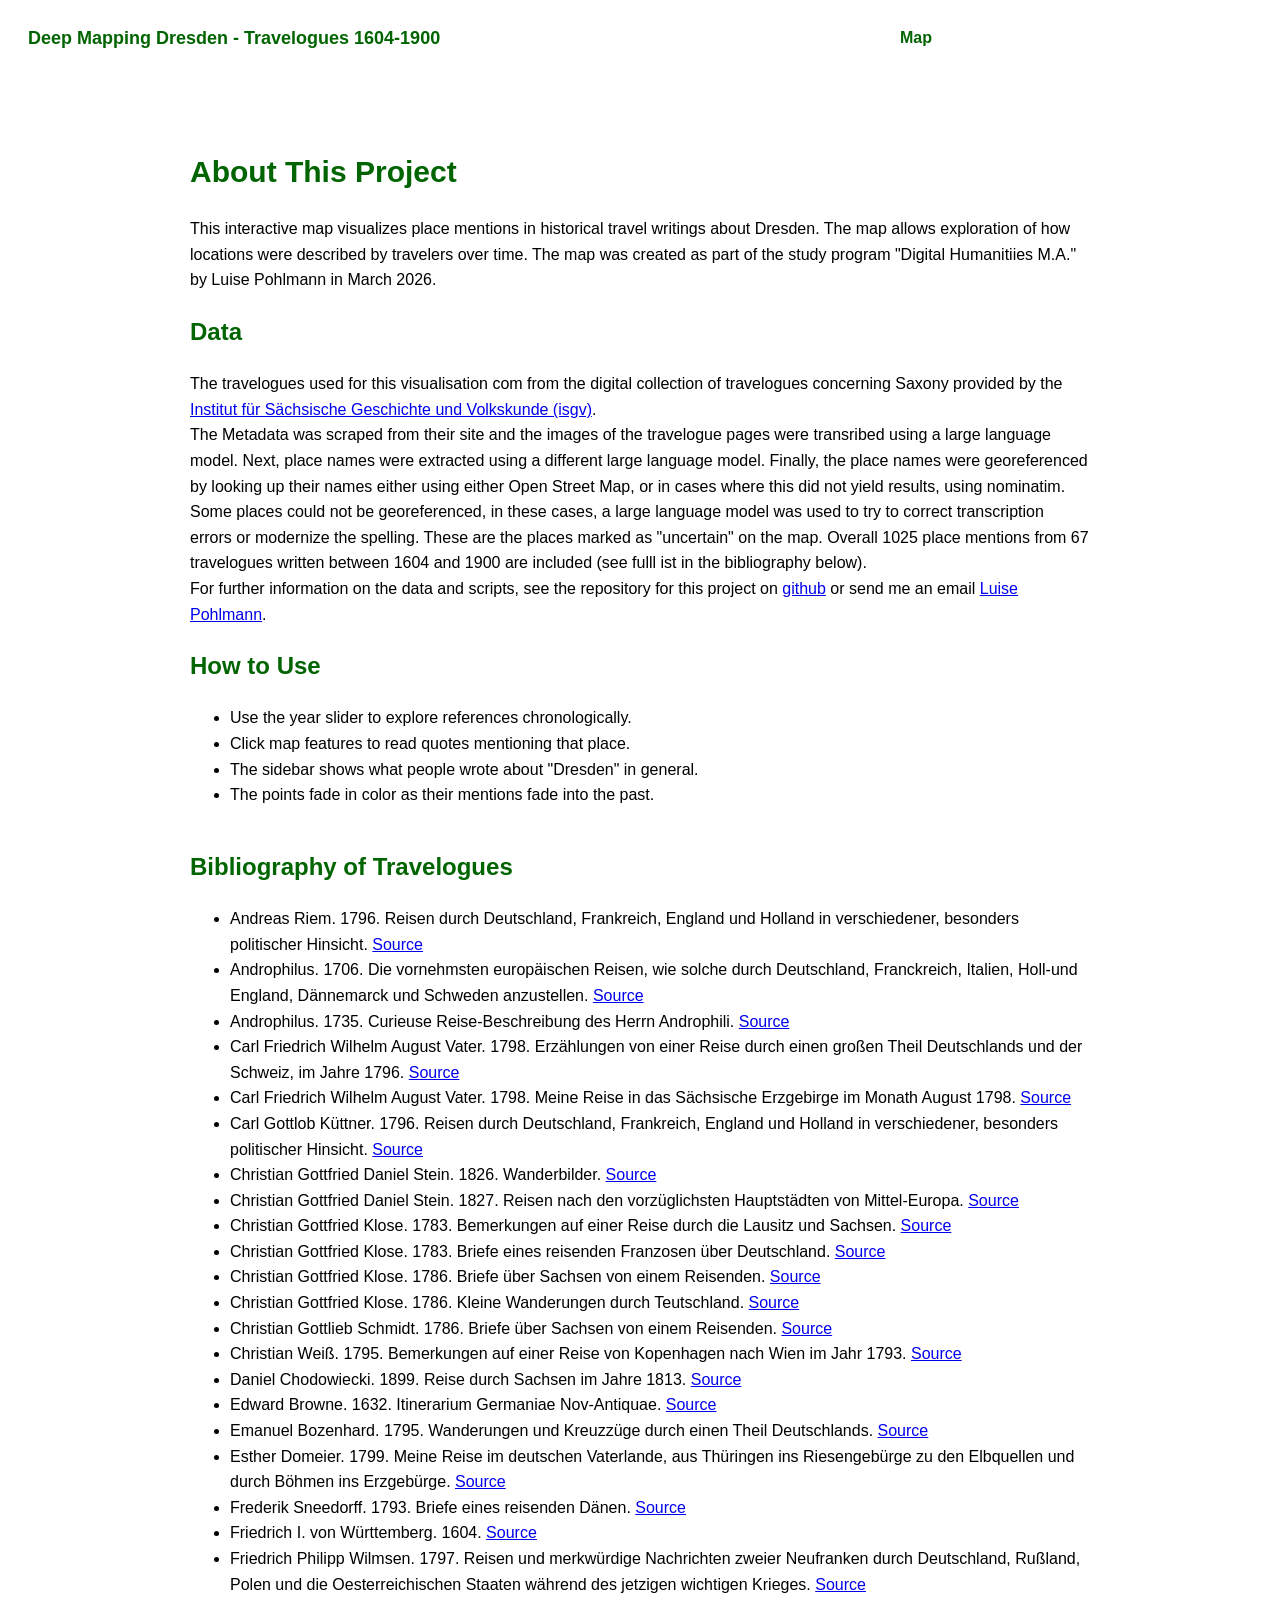
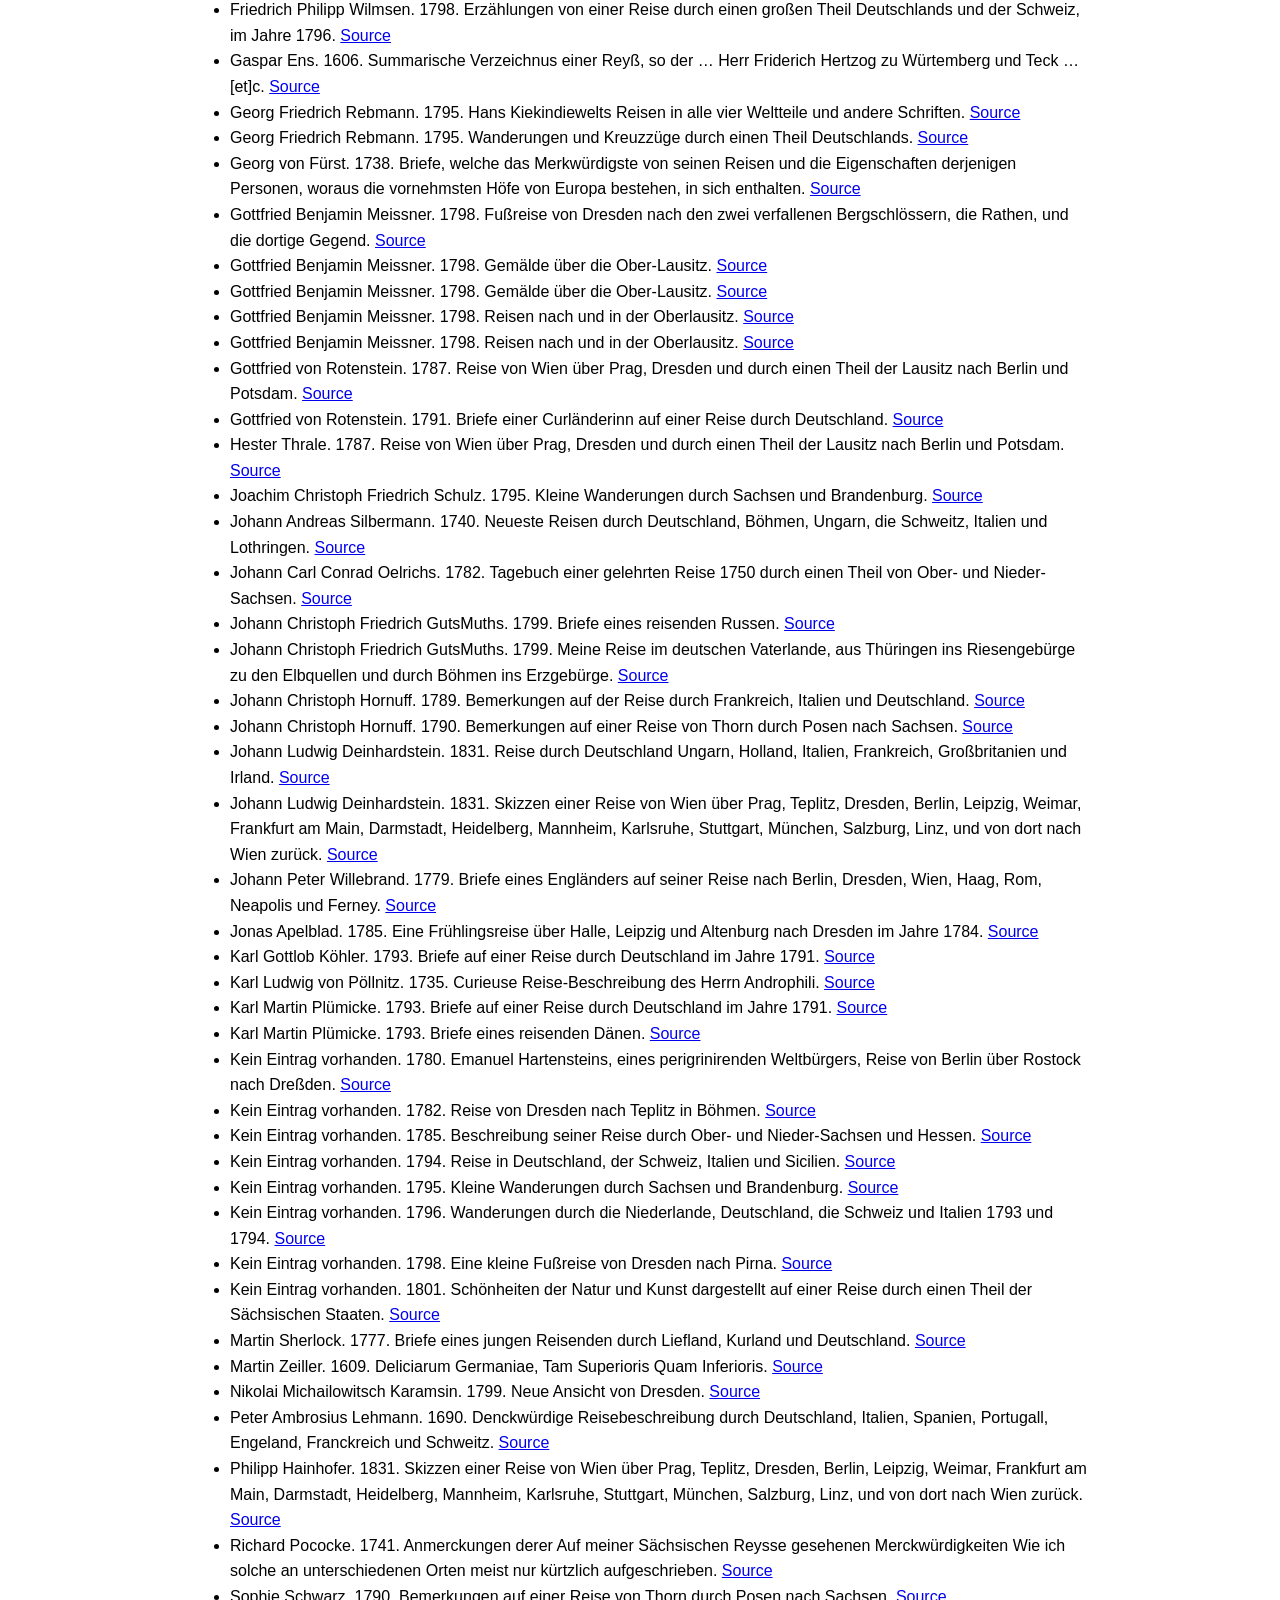
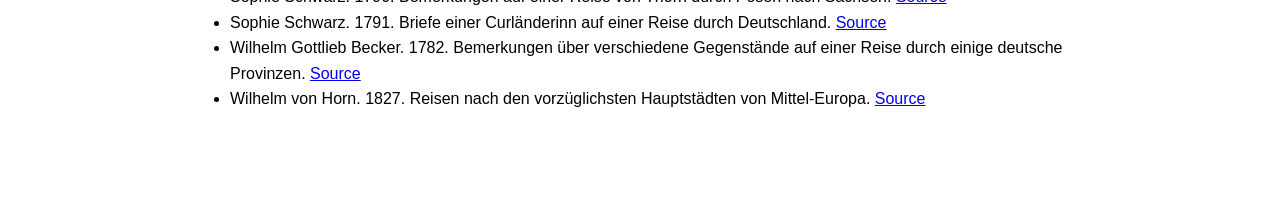
==== about.html @ 101d121f "about page and layout" ====
<!DOCTYPE html>
<html>
<head>
<meta charset="utf-8" />
<title>About – Deep Mapping Dresden </title>

<link rel="stylesheet" href="css/custom.css"/>
</head>

<body>

<header class="site-header">
  <div class="header-title">Deep Mapping Dresden - Travelogues 1604-1900 </div>
  <nav class="header-nav">
    <a href="index.html"><b>Map</b></a>
  </nav>
</header>

<script>

fetch("bibliography.txt")
  .then(response => response.text())
  .then(text => {

    let container = document.getElementById("bibliographyContainer");

    let lines = text.split("\n").filter(l => l.trim() !== "");

    let html = "<h2>Bibliography of Travelogues</h2><ul>";

    lines.forEach(line => {

      // Split into citation parts
      let parts = line.split(".");

      if (parts.length < 4) {
        html += `<li>${line}</li>`;
        return;
      }

      let author = parts[0].trim();
      let year = parts[1].trim();
      let title = parts[2].trim();

      // Link may contain periods, so reconstruct from remainder
      let link = line.substring(
        line.indexOf(parts[3])
      ).trim();

      html += `
        <li>
          ${author}. ${year}. ${title}.
          <a href="${link}" target="_blank">Source</a>
        </li>
      `;

    });

    html += "</ul>";

    container.innerHTML = html;

  })
  .catch(err => {
    document.getElementById("bibliographyContainer").innerHTML =
      "Bibliography could not be loaded.";
    console.error(err);
  });

</script>

<div class="about-container">

<h1>About This Project</h1>

<p>
This interactive map visualizes place mentions in historical travel writings about Dresden.
The map allows exploration of how locations were described by travelers over time.
The map was created as part of the study program "Digital Humanitiies M.A." by Luise Pohlmann in March 2026.
</p>

<h2>Data</h2>

<p>
The travelogues used for this visualisation com from the digital collection of travelogues concerning Saxony provided by the 
<a href="https://reise.isgv.de/" target="_blank">Institut für Sächsische Geschichte und Volkskunde (isgv)</a>. <br>
The Metadata was scraped from their site and the images of the travelogue pages were transribed using a large language model.
Next, place names were extracted using a different large language model. Finally, the place names were georeferenced by looking up their names either
using either Open Street Map, or in cases where this did not yield results, using nominatim. 
Some places could not be georeferenced, in these cases, a large language model was used to try to correct transcription errors or modernize the spelling. 
These are the places marked as "uncertain" on the map.
Overall 1025 place mentions from 67 travelogues written between 1604 and 1900 are included (see fulll ist in the bibliography below). <br>

For further information on the data and scripts, see the repository for this project on <a href="https://github.com/LuisePohlmann/Deep-Mapping-Dresden/" target="_blank">github</a>
or send me an email <a href="mailto: Luise.Pohlmann01@stud.uni-goettingen.de">Luise Pohlmann</a>. 
 
</p>

<h2>How to Use</h2>

<ul>
<li>Use the year slider to explore references chronologically.</li>
<li>Click map features to read quotes mentioning that place.</li>
<li>The sidebar shows what people wrote about "Dresden" in general.</li>
<li>The points fade in color as their mentions fade into the past.</li>
</ul>

<div id="bibliographyContainer" style="max-width:900px; margin:40px auto; line-height:1.6;">
<p>The following travelogues and their metadata were used for this project.</p>
  Loading bibliography...
</div>

</div>

</body>
<footer class="site-footer">
  <div class="footer-content">

    <div>
      <strong>Deep Mapping Dresden</strong><br>
      Travelogues 1604–1900
    </div>

    <div>
        See project on <a href="https://github.com/LuisePohlmann/Deep-Mapping-Dresden/">Github</a>
    </div>

    <div>
      © Luise Pohlmann, 2026
    </div>

  </div>
</footer>
</html>
---- css/custom.css ----
/* ---------------------------
   Map Layout
---------------------------- */
#map {
  height: calc(100vh - 60px);
  width: calc(100% - 320px);
  margin-right: 320px;
}

/* HEADER */

.site-header {
  height: 60px;
  background: white;
  color: #006400;
  font-family: Arial, Helvetica, sans-serif;
  display: flex;
  align-items: center;
  justify-content: space-between;

  padding: 0 20px;
}

.header-title {
  font-size: 18px;
  font-weight: bold;
}

.header-nav a {
  color: #006400;
  text-decoration: none;
  margin-right: 320px;
  font-size: 16px;
}

.header-nav a:hover {
  text-decoration: underline;
}

/* ---------------------------
   Scrollable Popup Container
---------------------------- */
.popup-scroll-container {
  max-height: 60vh;
  overflow-y: auto;
  overflow-x: hidden;
  padding-right: 6px;
}

/* Optional: scrollbar styling */
.popup-scroll-container::-webkit-scrollbar {
  width: 6px;
}

/* ---------------------------
   Popup Typography
---------------------------- */
.popup-title {
  font-size: 16px;
  font-weight: bold;
  margin-bottom: 6px;
}

.popup-subtitle {
  font-size: 14px;
  margin-bottom: 8px;
}

.popup-entry {
  margin-bottom: 12px;
}

.popup-entry hr {
  margin: 12px 0;
}

.popup-meta {
  margin-top: 8px;
  display: flex;
  flex-direction: column;
  gap: 8px;   /* space between rows */
}

.popup-row {
  display: grid;
  grid-template-columns: 110px 1fr;  /* left column fixed width */
  column-gap: 10px;
  align-items: start;
}

.popup-label {
  font-weight: 600;
  font-size: 12px;
  color: #444;
}

.popup-value {
  font-size: 12px;
  line-height: 1.4;
}

.popup-entry {
  margin-bottom: 12px; /* gap between entries */
}

/* ---------------------------
   OSM Feature Styles (Optional Future Use)
---------------------------- */
.street-style {
  color: #1f77b4;
  weight: 3;
}

.building-style {
  color: #2ca02c;
  weight: 1;
  fill-opacity: 0.3;
}

.bridge-style {
  color: #ff7f0e;
  weight: 4;
}

.place-style {
  color: #e377c2;
  weight: 2;
  fill-opacity: 0.4;
}

/* ---------------------------
   Sidebar for Unresolved Places
---------------------------- */
.sidebar {
  position: fixed;
  right: 0;
  top: 60px;
  bottom: 60px;
  width: 320px;
  height: calc(100vh - 60px);
  background-color: white;
  border-left: 2px solid #ccc;
  box-shadow: -2px 0 6px rgba(0, 0, 0, 0.1);
  display: flex;
  flex-direction: column;
  z-index: 1000;
  font-family: Arial, Helvetica, sans-serif;
}

.sidebar-section {
  padding: 10px;
  border-bottom: 1px solid #eee;
}

.sidebar-section-header {
  font-weight: bold;
  padding: 10px;
  background: #006400;
  color: white;
  border-bottom: 1px solid #ddd;
}

.sidebar-content {
  flex: 1;
  overflow-y: auto;
  padding: 12px 0;
}

.sidebar-item {
  padding: 10px 16px;
  border-bottom: 1px solid #eee;
  font-size: 13px;
  cursor: pointer;
  transition: background-color 0.2s;
}

.sidebar-item:hover {
  background-color: #f9f9f9;
}

.sidebar-item-name {
  font-weight: bold;
  color: #084808;
  margin-bottom: 4px;
}

.sidebar-item-info {
  font-size: 12px;
  color: #666;
  margin-top: 4px;
}

.about-container{
  max-width:900px;
  font-family: Arial, Helvetica, sans-serif;
  margin:40px auto;
  padding:20px;
  line-height:1.6;
}

h1{
  color:#006400;
  font-size:30px;
  margin-bottom:20px;
}

h2{
  color:#006400;
  font-size:24px;
  margin-bottom:20px;
}

.site-footer {
  width: 100%;
  background: #006400;
  color: white;
  position: fixed;

  padding: 20px 0;
  margin-top: 20px;
}

.footer-content {
  max-width: 900px;
  margin: auto;

  display: flex;
  justify-content: space-between;
  align-items: center;
  font-family: Arial, Helvetica, sans-serif;

  font-size: 13px;
  line-height: 1.6;
}
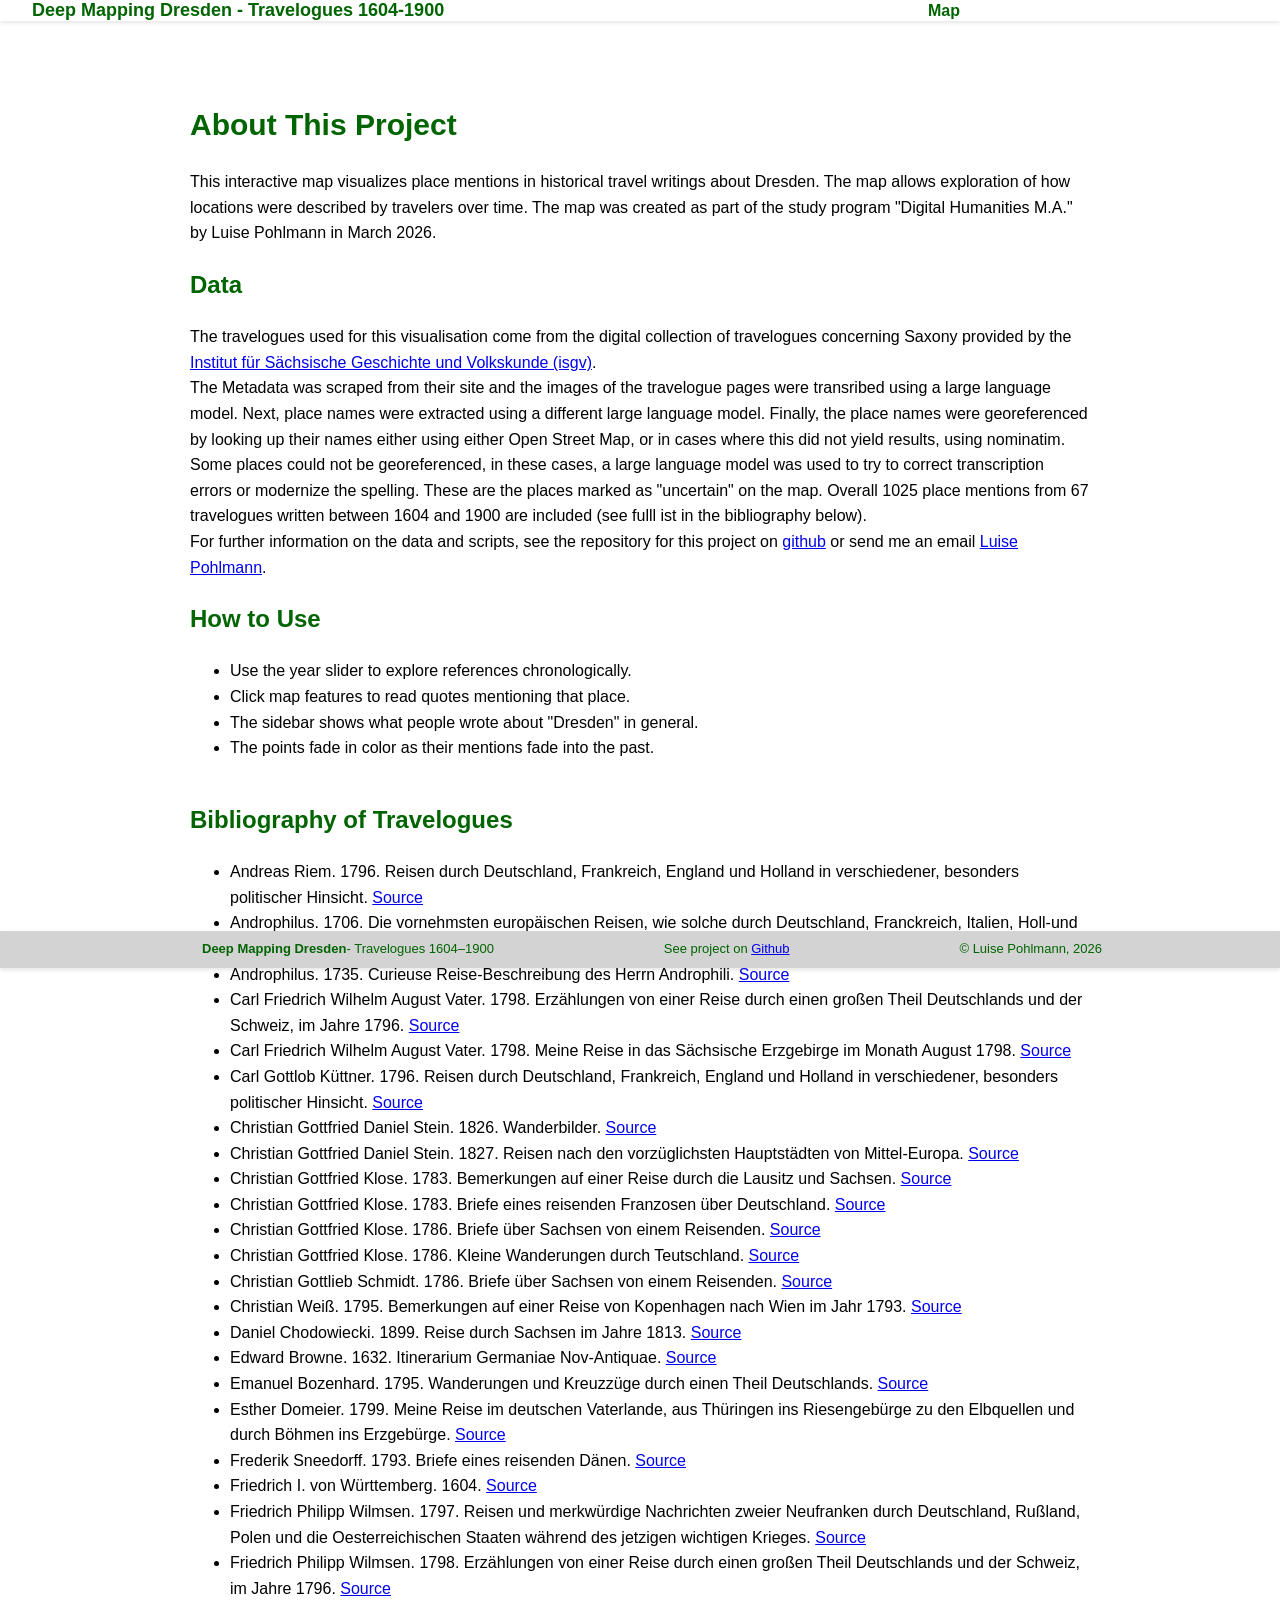
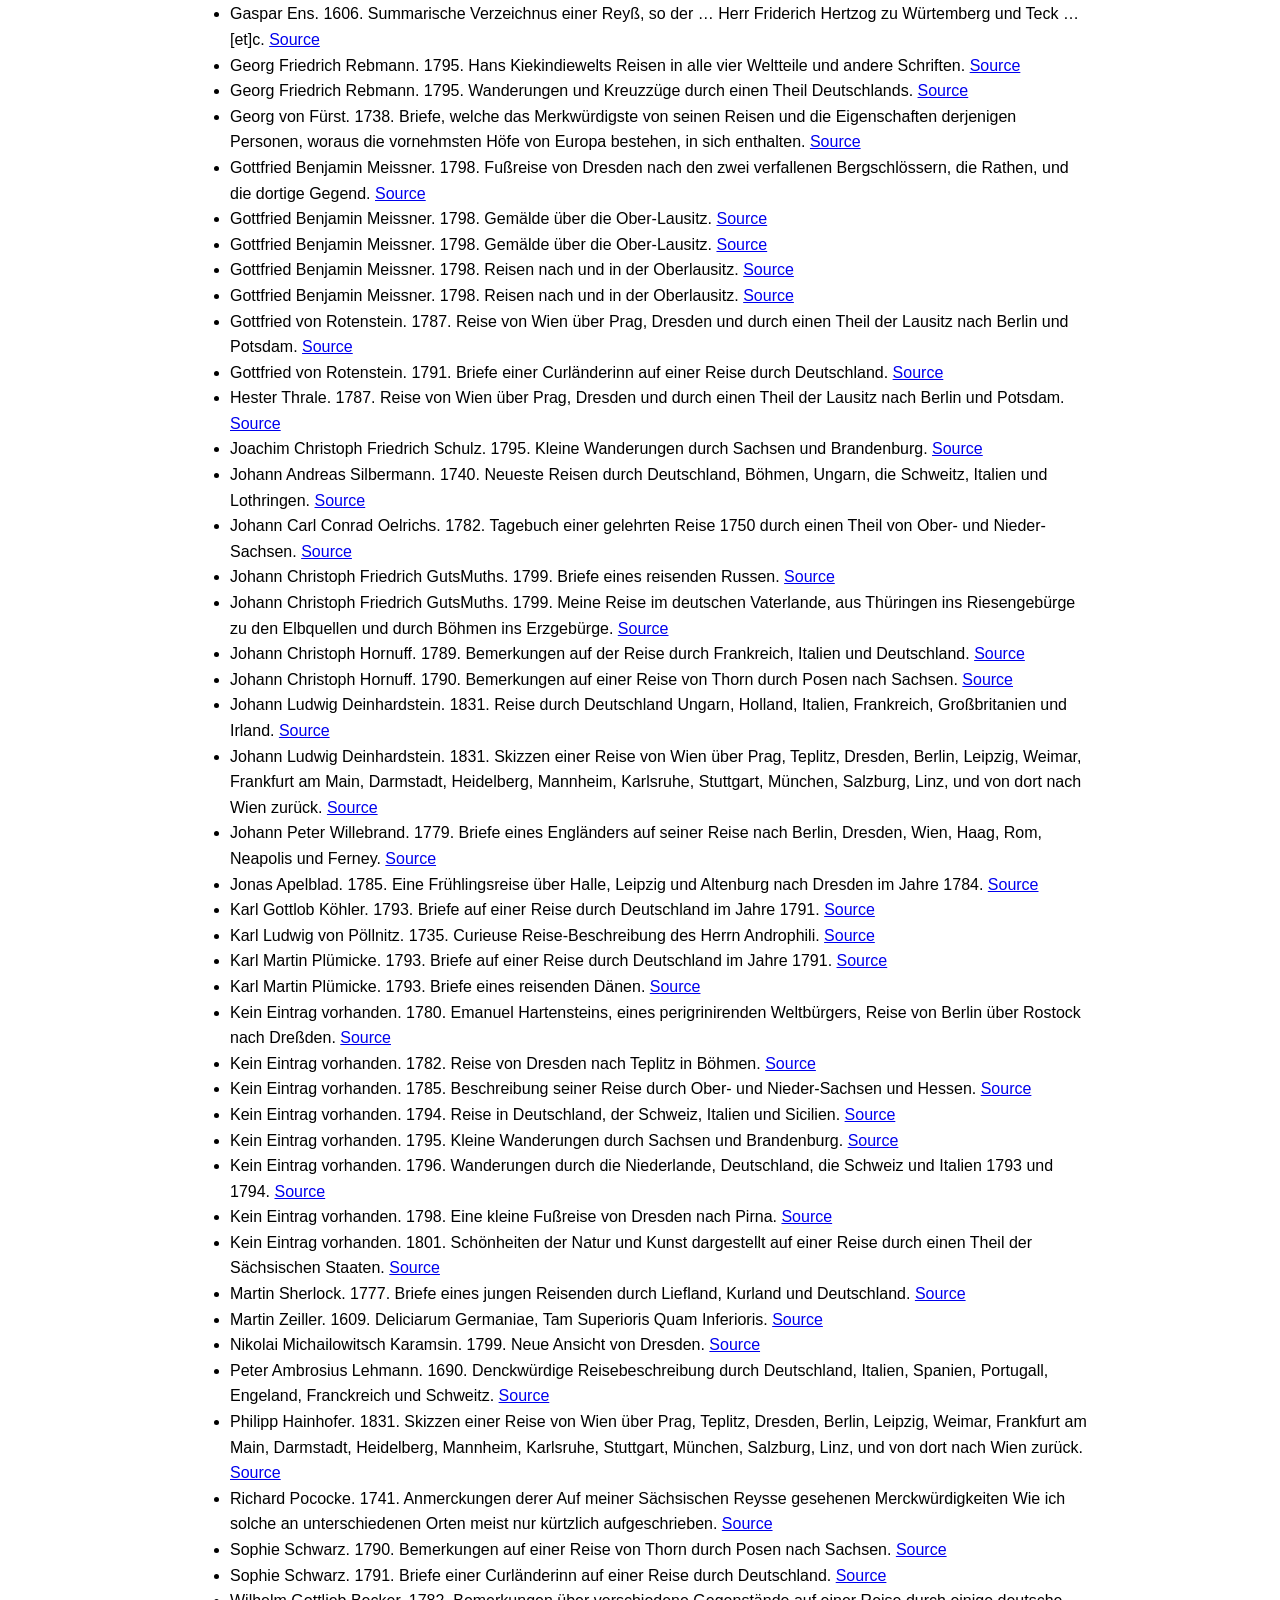
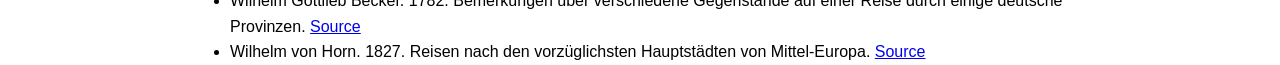
==== commit 6f241b70: "updates 13.03." ====
--- a/about.html
+++ b/about.html
@@ -69,6 +69,7 @@
 
 </script>
 
+<main>
 <div class="about-container">
 
 <h1>About This Project</h1>
@@ -76,13 +77,13 @@
 <p>
 This interactive map visualizes place mentions in historical travel writings about Dresden.
 The map allows exploration of how locations were described by travelers over time.
-The map was created as part of the study program "Digital Humanitiies M.A." by Luise Pohlmann in March 2026.
+The map was created as part of the study program "Digital Humanities M.A." by Luise Pohlmann in March 2026.
 </p>
 
 <h2>Data</h2>
 
 <p>
-The travelogues used for this visualisation com from the digital collection of travelogues concerning Saxony provided by the 
+The travelogues used for this visualisation come from the digital collection of travelogues concerning Saxony provided by the 
 <a href="https://reise.isgv.de/" target="_blank">Institut für Sächsische Geschichte und Volkskunde (isgv)</a>. <br>
 The Metadata was scraped from their site and the images of the travelogue pages were transribed using a large language model.
 Next, place names were extracted using a different large language model. Finally, the place names were georeferenced by looking up their names either
@@ -111,24 +112,22 @@
 </div>
 
 </div>
+</main>
 
-</body>
+
 <footer class="site-footer">
   <div class="footer-content">
-
     <div>
-      <strong>Deep Mapping Dresden</strong><br>
-      Travelogues 1604–1900
+      <strong>Deep Mapping Dresden</strong>- Travelogues 1604–1900
     </div>
-
     <div>
-        See project on <a href="https://github.com/LuisePohlmann/Deep-Mapping-Dresden/">Github</a>
+      See project on <a href="https://github.com/LuisePohlmann/Deep-Mapping-Dresden/">Github</a>
     </div>
-
     <div>
       © Luise Pohlmann, 2026
     </div>
-
   </div>
 </footer>
+
+</body>
 </html>
--- a/css/custom.css
+++ b/css/custom.css
@@ -1,10 +1,36 @@
+html, body {
+  height: 100%;
+  margin: 0;
+}
+
+main { /* or your main content wrapper */
+  flex: 1; /* fills the available space */
+}
+
+body {
+  display: flex;
+  flex-direction: column;
+  height: 100vh;
+  margin: 0;
+}
+
+#content-wrapper {
+  display: flex;
+  flex: 1;
+  overflow: hidden;
+  height: calc(100vh - 110px);
+}
+
 /* ---------------------------
    Map Layout
 ---------------------------- */
 #map {
-  height: calc(100vh - 60px);
+  height:100%;
   width: calc(100% - 320px);
   margin-right: 320px;
+  margin-top: 60px;
+  margin-bottom: 50px;
+  flex:1;
 }
 
 /* HEADER */
@@ -16,9 +42,9 @@
   font-family: Arial, Helvetica, sans-serif;
   display: flex;
   align-items: center;
+  padding-left: 2rem;
   justify-content: space-between;
-
-  padding: 0 20px;
+  box-shadow: 0 2px 4px rgba(0, 0, 0, 0.1);
 }
 
 .header-title {
@@ -104,52 +130,51 @@
 }
 
 /* ---------------------------
-   OSM Feature Styles (Optional Future Use)
----------------------------- */
-.street-style {
-  color: #1f77b4;
-  weight: 3;
-}
-
-.building-style {
-  color: #2ca02c;
-  weight: 1;
-  fill-opacity: 0.3;
-}
-
-.bridge-style {
-  color: #ff7f0e;
-  weight: 4;
-}
-
-.place-style {
-  color: #e377c2;
-  weight: 2;
-  fill-opacity: 0.4;
-}
-
-/* ---------------------------
-   Sidebar for Unresolved Places
+   Sidebar 
 ---------------------------- */
 .sidebar {
   position: fixed;
   right: 0;
   top: 60px;
-  bottom: 60px;
+  height: calc(100vh - 100px);
   width: 320px;
-  height: calc(100vh - 60px);
+  margin-bottom: 50px;
   background-color: white;
+  padding: 1rem;
+  box-sizing: border-box;
   border-left: 2px solid #ccc;
   box-shadow: -2px 0 6px rgba(0, 0, 0, 0.1);
   display: flex;
   flex-direction: column;
   z-index: 1000;
   font-family: Arial, Helvetica, sans-serif;
-}
+  overflow-y: auto
+};
 
 .sidebar-section {
-  padding: 10px;
-  border-bottom: 1px solid #eee;
+  display: flex;
+  padding:10px;
+  flex-direction: column;
+  flex: 0 0 auto;   /* sections take natural height */
+  padding-bottom: 2rem;
+}
+
+.sidebar input[type="range"] {
+  width: 100%;
+  margin-top: 8px;
+}
+
+#timelineTicks div {
+  position: absolute;
+  transform: translateX(-50%);
+  font-size: 11px;
+}
+
+#dresdenContent {
+  flex: 1;
+  overflow-y: auto;
+  padding: 12px 16px;
+  min-height: 0; /* Important so flexbox knows how to handle scrolling */
 }
 
 .sidebar-section-header {
@@ -158,6 +183,7 @@
   background: #006400;
   color: white;
   border-bottom: 1px solid #ddd;
+  margin-top:2rem;
 }
 
 .sidebar-content {
@@ -190,9 +216,14 @@
   margin-top: 4px;
 }
 
+main {
+  flex: 1;
+}
+
 .about-container{
   max-width:900px;
   font-family: Arial, Helvetica, sans-serif;
+  height: calc(100vh - 110px);
   margin:40px auto;
   padding:20px;
   line-height:1.6;
@@ -212,12 +243,14 @@
 
 .site-footer {
   width: 100%;
-  background: #006400;
-  color: white;
-  position: fixed;
-
-  padding: 20px 0;
-  margin-top: 20px;
+  padding: 0.5rem;
+  box-sizing: border-box;
+  background: lightgrey;
+  color: #006400;
+  font-family: Arial, Helvetica, sans-serif;
+  padding-left: 2rem;
+  justify-content: space-between;
+  box-shadow: 0 2px 4px rgba(0, 0, 0, 0.1);
 }
 
 .footer-content {
@@ -226,7 +259,6 @@
 
   display: flex;
   justify-content: space-between;
-  align-items: center;
   font-family: Arial, Helvetica, sans-serif;
 
   font-size: 13px;
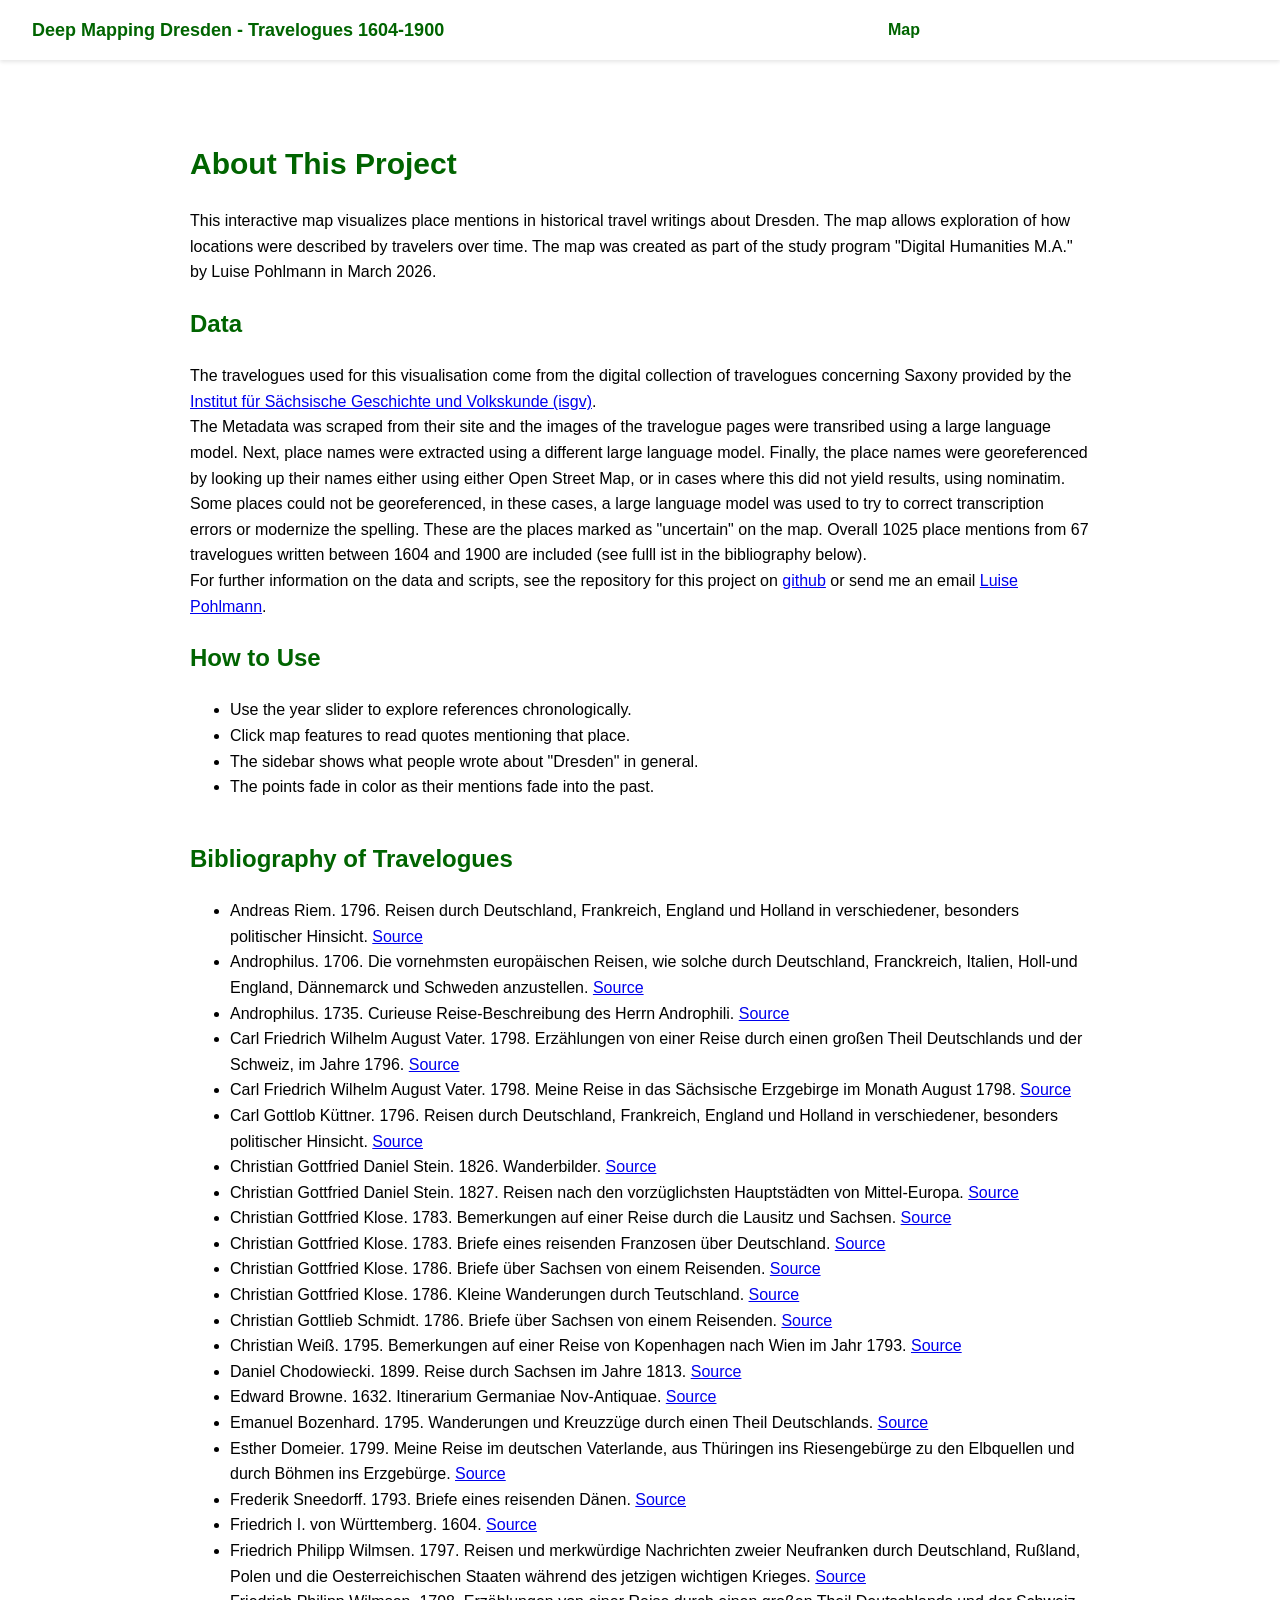
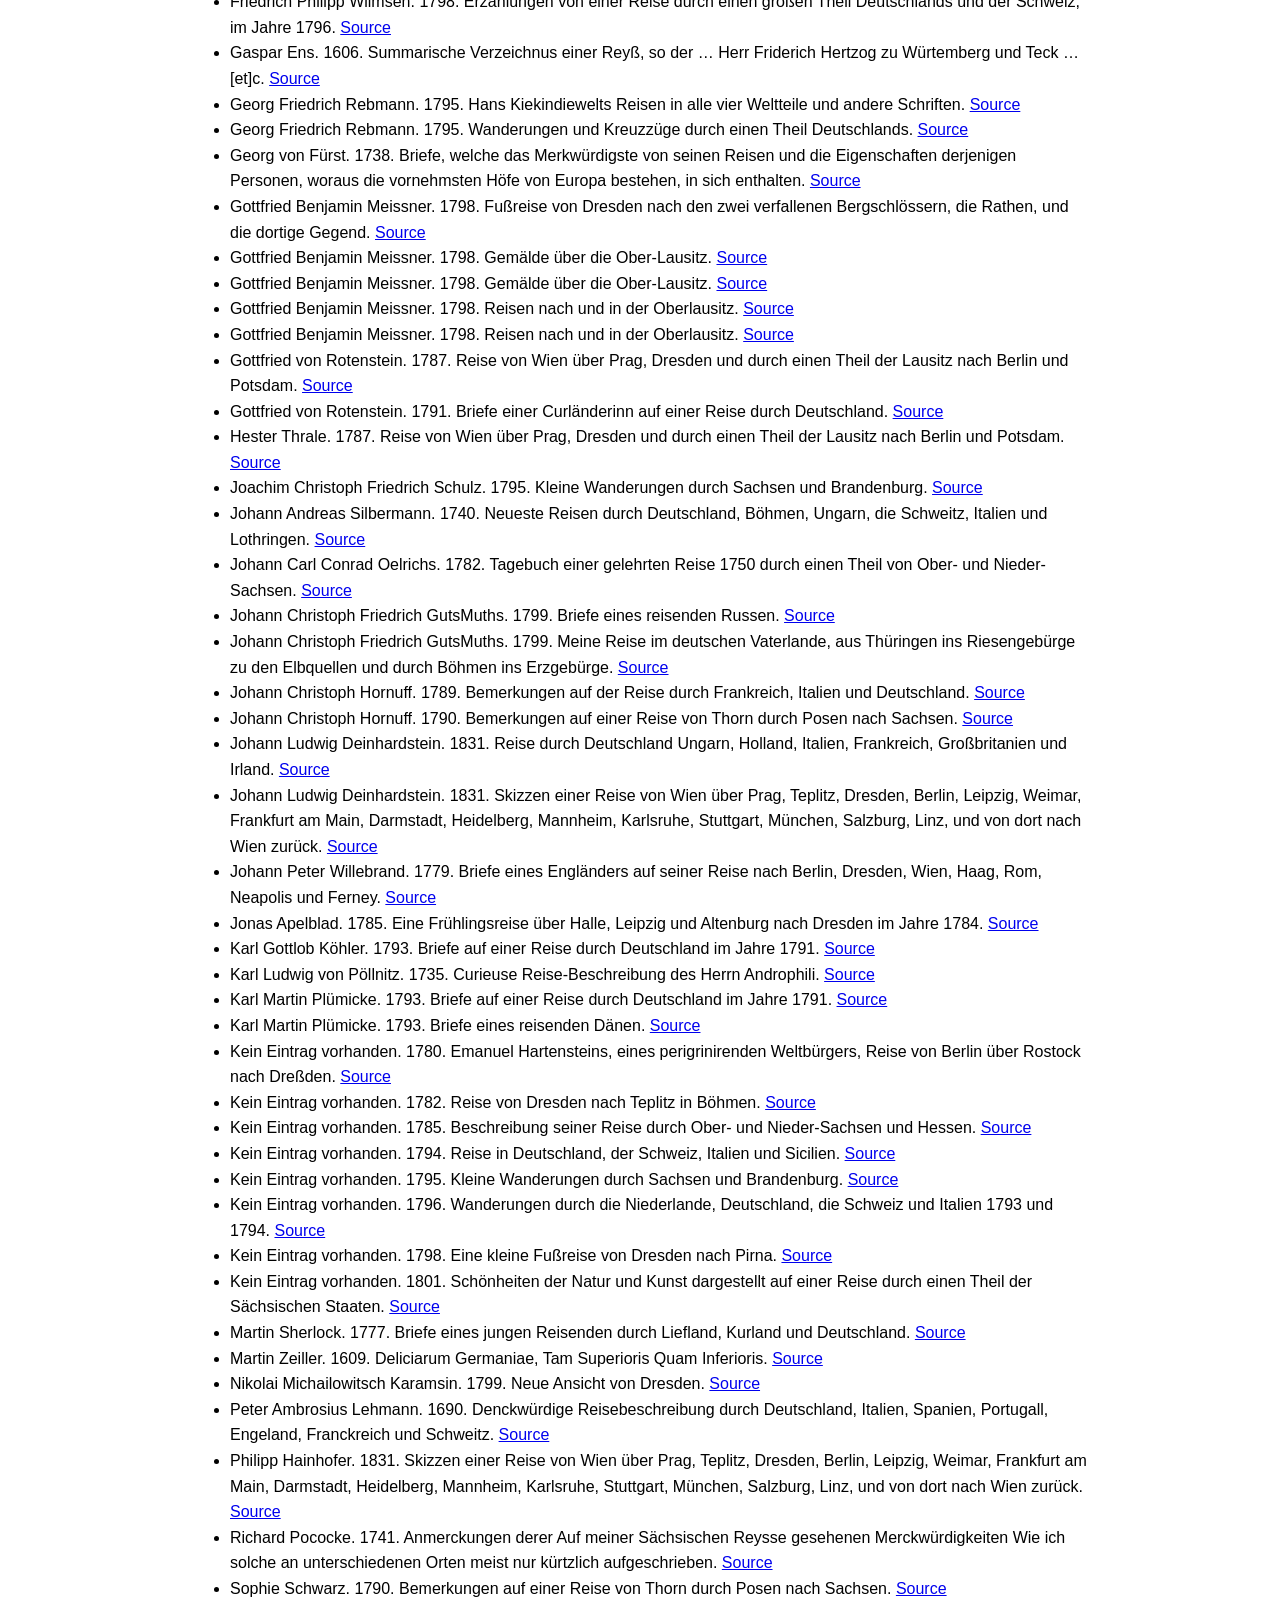
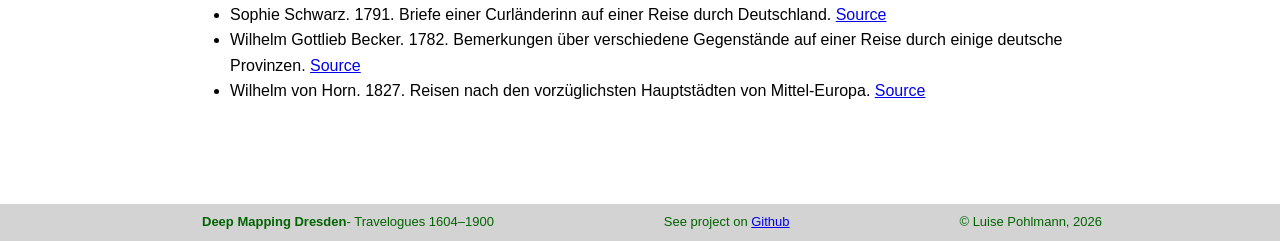
==== commit b7ad1cd7: "Dresden sidebar" ====
--- a/about.html
+++ b/about.html
@@ -7,7 +7,7 @@
 <link rel="stylesheet" href="css/custom.css"/>
 </head>
 
-<body>
+<body class="about-page">
 
 <header class="site-header">
   <div class="header-title">Deep Mapping Dresden - Travelogues 1604-1900 </div>
@@ -18,7 +18,7 @@
 
 <script>
 
-fetch("bibliography.txt")
+fetch("Code/6.Quality_Control/bibliography.txt")
   .then(response => response.text())
   .then(text => {
 
--- a/css/custom.css
+++ b/css/custom.css
@@ -12,6 +12,20 @@
   flex-direction: column;
   height: 100vh;
   margin: 0;
+}
+
+/* About page should grow with its content (footer follows content) */
+body.about-page {
+  display: block;
+  height: auto;
+}
+
+body.about-page main {
+  flex: none;
+}
+
+body.about-page .about-container {
+  height: auto;
 }
 
 #content-wrapper {
@@ -28,7 +42,6 @@
   height:100%;
   width: calc(100% - 320px);
   margin-right: 320px;
-  margin-top: 60px;
   margin-bottom: 50px;
   flex:1;
 }
@@ -55,7 +68,7 @@
 .header-nav a {
   color: #006400;
   text-decoration: none;
-  margin-right: 320px;
+  margin-right: 360px;
   font-size: 16px;
 }
 
@@ -135,8 +148,8 @@
 .sidebar {
   position: fixed;
   right: 0;
-  top: 60px;
-  height: calc(100vh - 100px);
+  top: 0;
+  height: 100vh;
   width: 320px;
   margin-bottom: 50px;
   background-color: white;
@@ -148,15 +161,19 @@
   flex-direction: column;
   z-index: 1000;
   font-family: Arial, Helvetica, sans-serif;
-  overflow-y: auto
-};
+}
 
 .sidebar-section {
   display: flex;
   padding:10px;
   flex-direction: column;
   flex: 0 0 auto;   /* sections take natural height */
-  padding-bottom: 2rem;
+}
+
+.sidebar-section:last-child {
+  flex: 1;
+  overflow: hidden;
+  padding-bottom: 0;
 }
 
 .sidebar input[type="range"] {
@@ -183,7 +200,6 @@
   background: #006400;
   color: white;
   border-bottom: 1px solid #ddd;
-  margin-top:2rem;
 }
 
 .sidebar-content {
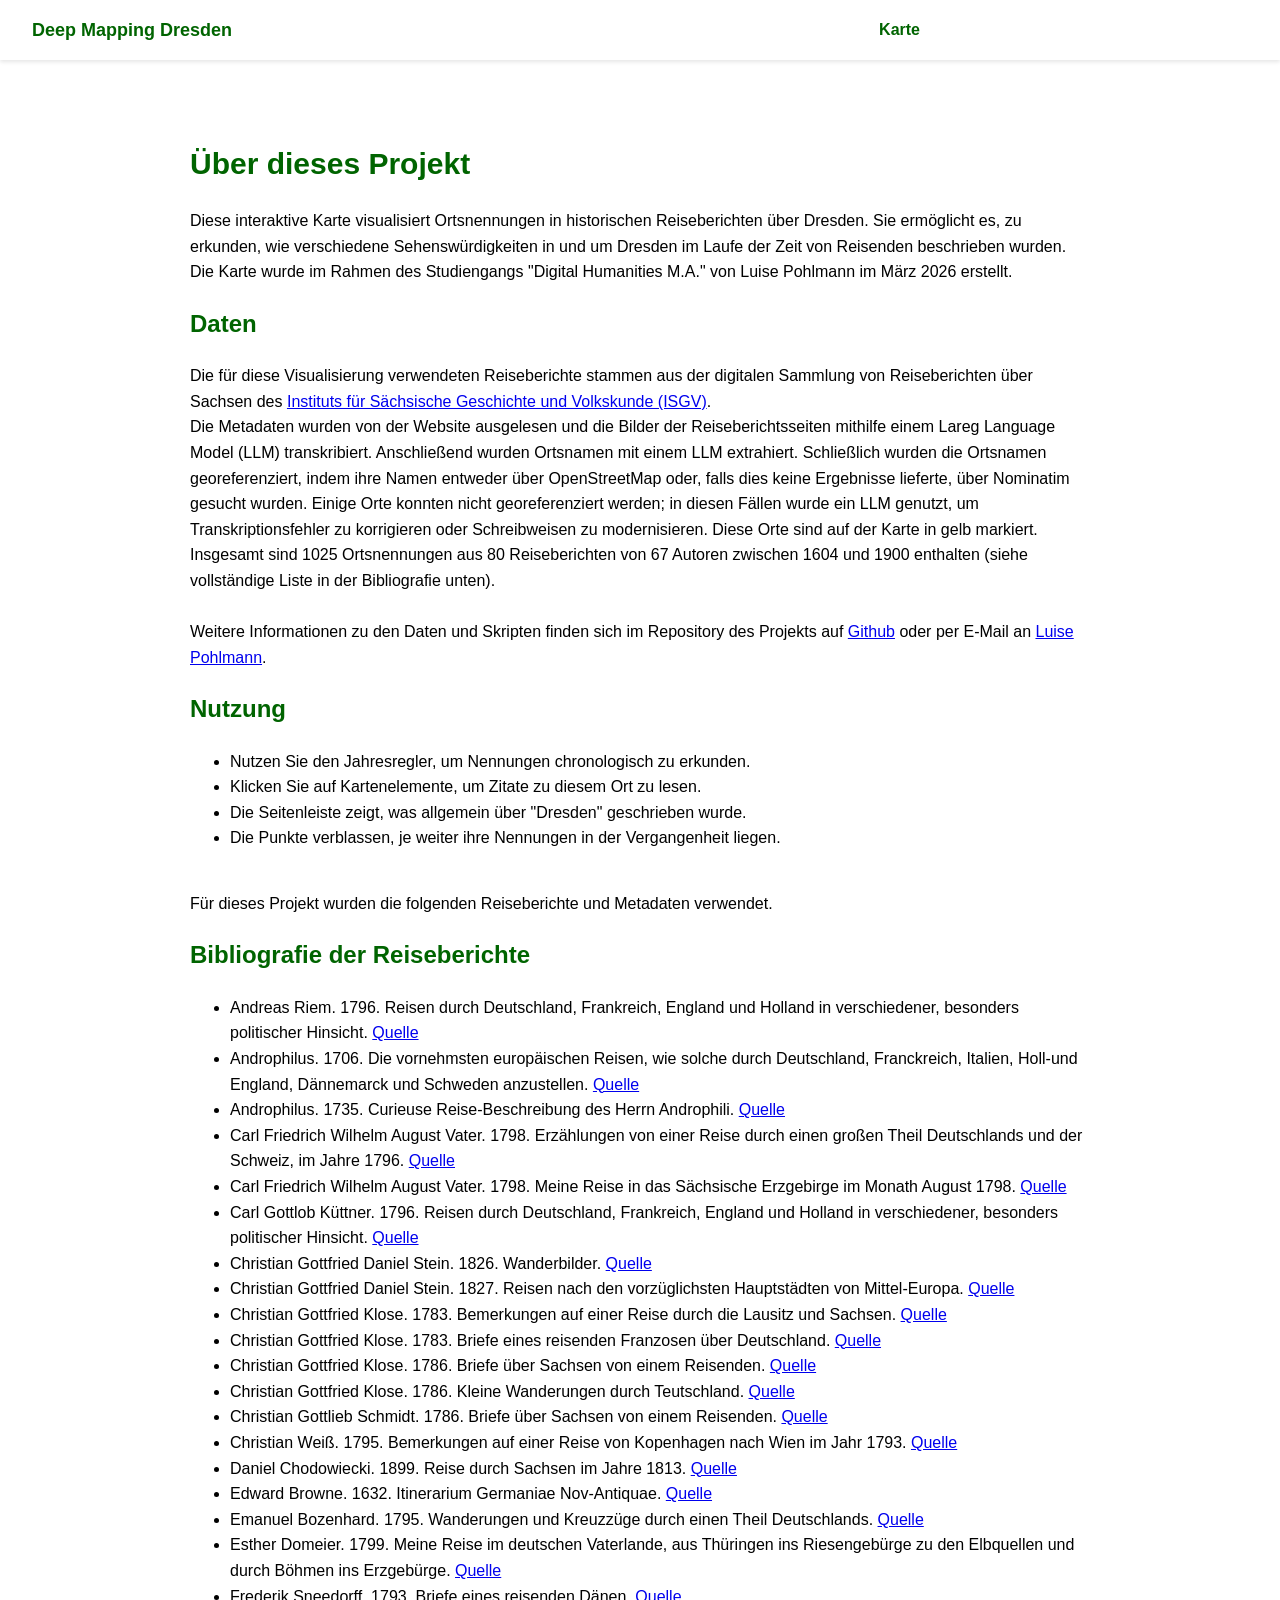
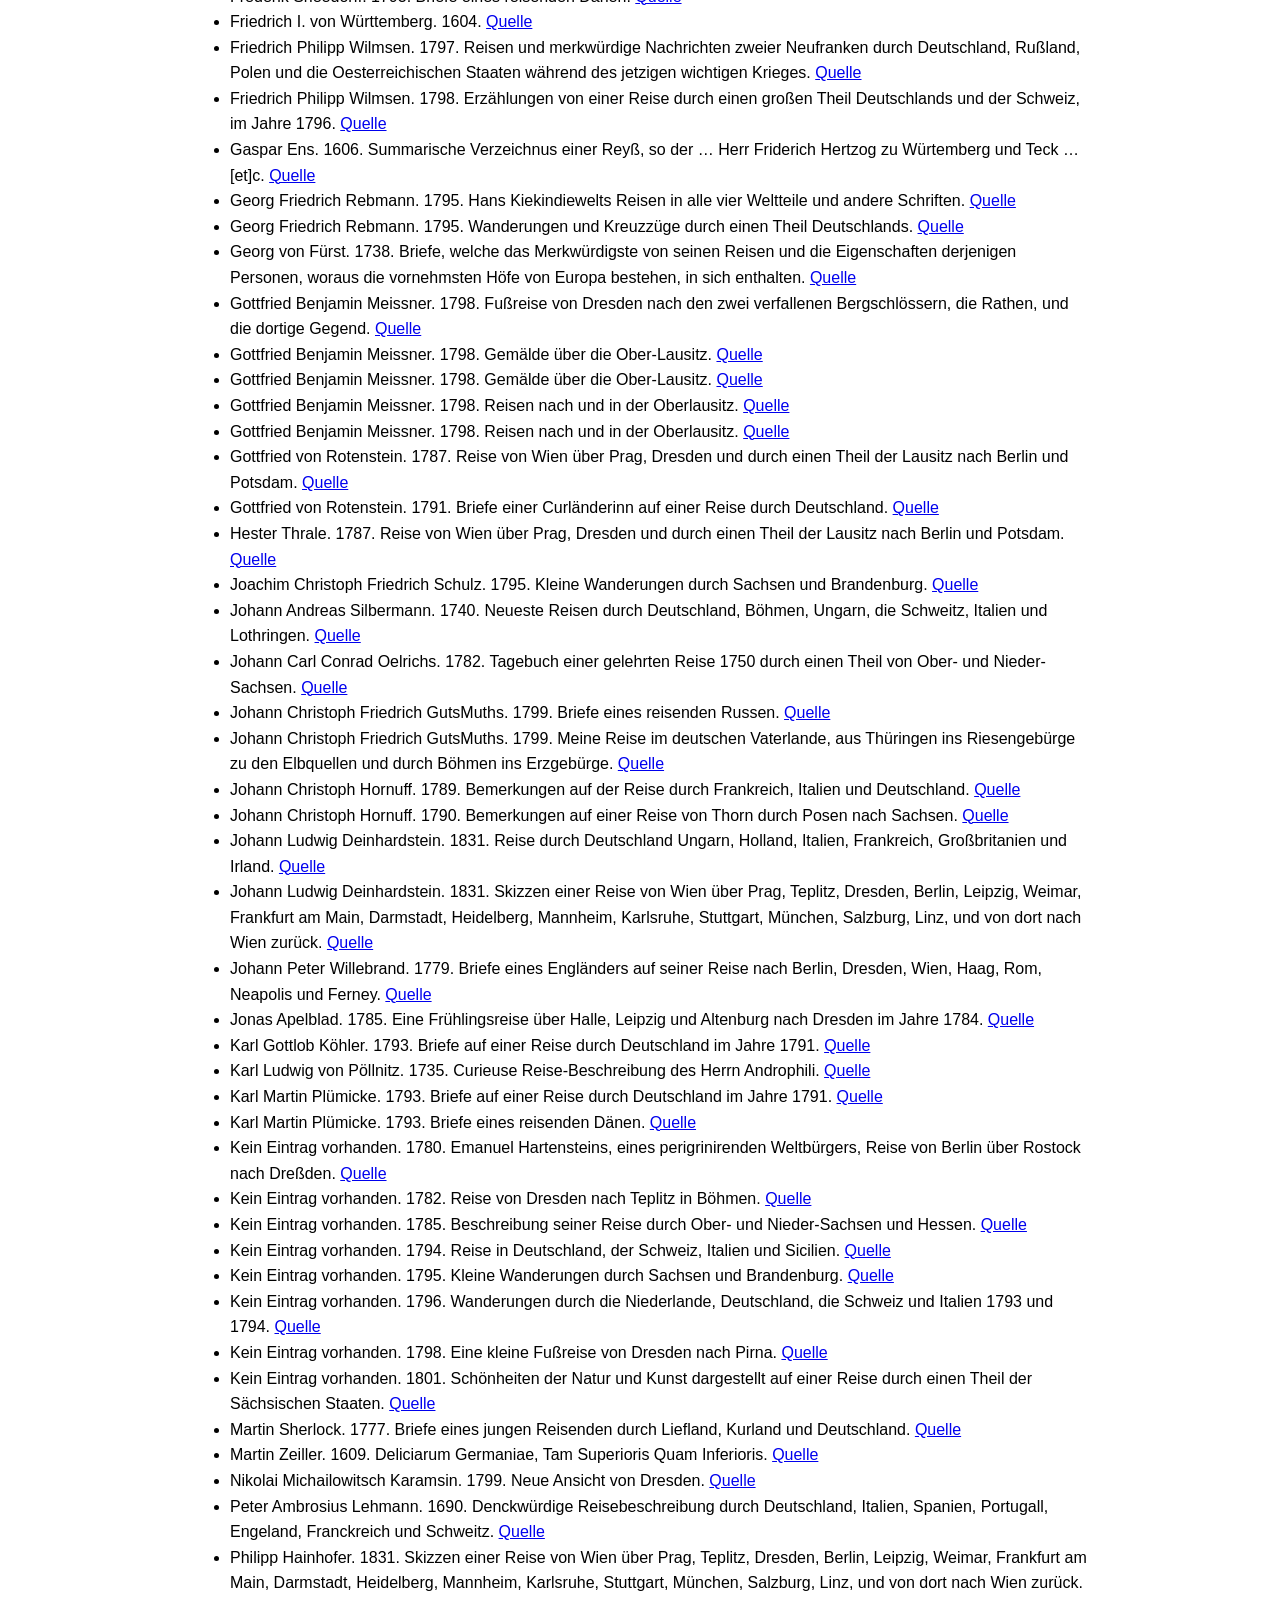
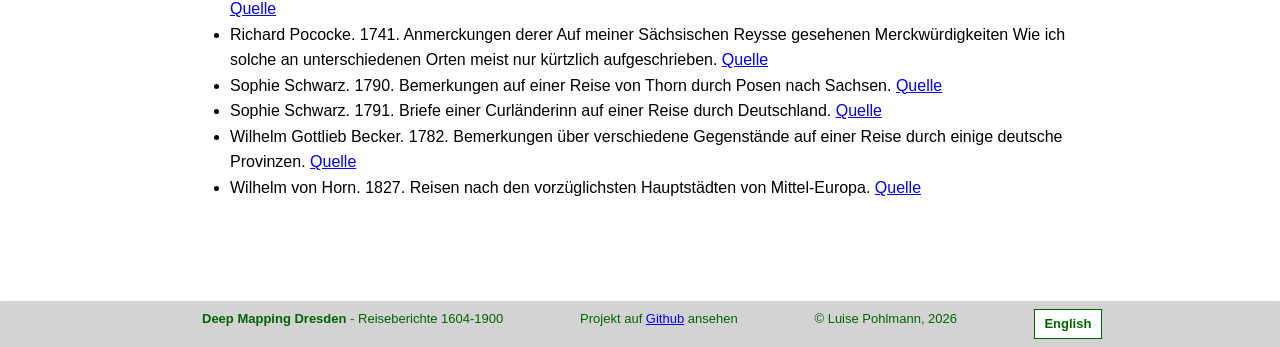
==== commit f848f20d: "Translation, analysis, mobile version" ====
--- a/about.html
+++ b/about.html
@@ -1,133 +1,117 @@
 <!DOCTYPE html>
-<html>
+<html lang="de">
 <head>
 <meta charset="utf-8" />
-<title>About – Deep Mapping Dresden </title>
+<meta name="viewport" content="width=device-width, initial-scale=1" />
+<title>Über Deep Mapping Dresden</title>
 
 <link rel="stylesheet" href="css/custom.css"/>
+<script src="js/i18n.js"></script>
 </head>
 
 <body class="about-page">
 
 <header class="site-header">
-  <div class="header-title">Deep Mapping Dresden - Travelogues 1604-1900 </div>
+  <div class="header-title">Deep Mapping Dresden</div>
   <nav class="header-nav">
-    <a href="index.html"><b>Map</b></a>
+    <a href="index.html"><b data-i18n="map">Karte</b></a>
   </nav>
 </header>
 
 <script>
+function loadBibliography() {
+  fetch("Code/6.Quality_Control/bibliography.txt")
+    .then(response => response.text())
+    .then(text => {
+      let container = document.getElementById("bibliographyContainer");
+      let lines = text.split("\n").filter(l => l.trim() !== "");
+      let html = `<p data-i18n="bibliographyIntro">${t("bibliographyIntro")}</p>`;
 
-fetch("Code/6.Quality_Control/bibliography.txt")
-  .then(response => response.text())
-  .then(text => {
+      html += `<h2>${t("bibliographyHeading")}</h2><ul>`;
 
-    let container = document.getElementById("bibliographyContainer");
+      lines.forEach(line => {
+        let parts = line.split(".");
 
-    let lines = text.split("\n").filter(l => l.trim() !== "");
+        if (parts.length < 4) {
+          html += `<li>${line}</li>`;
+          return;
+        }
 
-    let html = "<h2>Bibliography of Travelogues</h2><ul>";
+        let author = parts[0].trim();
+        let year = parts[1].trim();
+        let title = parts[2].trim();
+        let link = line.substring(line.indexOf(parts[3])).trim();
 
-    lines.forEach(line => {
+        html += `
+          <li>
+            ${author}. ${year}. ${title}.
+            <a href="${link}" target="_blank">${t("bibliographySource")}</a>
+          </li>
+        `;
+      });
 
-      // Split into citation parts
-      let parts = line.split(".");
+      html += "</ul>";
+      container.innerHTML = html;
+    })
+    .catch(err => {
+      document.getElementById("bibliographyContainer").innerHTML = t("bibliographyError");
+      console.error(err);
+    });
+}
 
-      if (parts.length < 4) {
-        html += `<li>${line}</li>`;
-        return;
-      }
-
-      let author = parts[0].trim();
-      let year = parts[1].trim();
-      let title = parts[2].trim();
-
-      // Link may contain periods, so reconstruct from remainder
-      let link = line.substring(
-        line.indexOf(parts[3])
-      ).trim();
-
-      html += `
-        <li>
-          ${author}. ${year}. ${title}.
-          <a href="${link}" target="_blank">Source</a>
-        </li>
-      `;
-
-    });
-
-    html += "</ul>";
-
-    container.innerHTML = html;
-
-  })
-  .catch(err => {
-    document.getElementById("bibliographyContainer").innerHTML =
-      "Bibliography could not be loaded.";
-    console.error(err);
-  });
-
+document.addEventListener("DOMContentLoaded", loadBibliography);
+document.addEventListener("languagechange", loadBibliography);
 </script>
 
 <main>
 <div class="about-container">
 
-<h1>About This Project</h1>
+<h1 data-i18n="aboutTitle">Über dieses Projekt</h1>
 
-<p>
-This interactive map visualizes place mentions in historical travel writings about Dresden.
-The map allows exploration of how locations were described by travelers over time.
-The map was created as part of the study program "Digital Humanities M.A." by Luise Pohlmann in March 2026.
+<p data-i18n-html="aboutIntro">
+Diese interaktive Karte visualisiert Ortsnennungen in historischen Reiseberichten über Dresden.
+Sie ermöglicht es, zu erkunden, wie verschiedene Sehenswürdigkeiten in und um Dresden im Laufe der Zeit von Reisenden beschrieben wurden.
+Die Karte wurde im Rahmen des Studiengangs "Digital Humanities M.A." von Luise Pohlmann im März 2026 erstellt.
 </p>
 
-<h2>Data</h2>
+<h2 data-i18n="dataHeading">Daten</h2>
 
-<p>
-The travelogues used for this visualisation come from the digital collection of travelogues concerning Saxony provided by the 
-<a href="https://reise.isgv.de/" target="_blank">Institut für Sächsische Geschichte und Volkskunde (isgv)</a>. <br>
-The Metadata was scraped from their site and the images of the travelogue pages were transribed using a large language model.
-Next, place names were extracted using a different large language model. Finally, the place names were georeferenced by looking up their names either
-using either Open Street Map, or in cases where this did not yield results, using nominatim. 
-Some places could not be georeferenced, in these cases, a large language model was used to try to correct transcription errors or modernize the spelling. 
-These are the places marked as "uncertain" on the map.
-Overall 1025 place mentions from 67 travelogues written between 1604 and 1900 are included (see fulll ist in the bibliography below). <br>
-
-For further information on the data and scripts, see the repository for this project on <a href="https://github.com/LuisePohlmann/Deep-Mapping-Dresden/" target="_blank">github</a>
-or send me an email <a href="mailto: Luise.Pohlmann01@stud.uni-goettingen.de">Luise Pohlmann</a>. 
- 
+<p data-i18n-html="dataText">
+Die für diese Visualisierung verwendeten Reiseberichte stammen aus der digitalen Sammlung von Reiseberichten zu Sachsen des
+<a href="https://reise.isgv.de/" target="_blank">Instituts für Sächsische Geschichte und Volkskunde (ISGV)</a>.
 </p>
 
-<h2>How to Use</h2>
+<h2 data-i18n="howToHeading">Nutzung</h2>
 
 <ul>
-<li>Use the year slider to explore references chronologically.</li>
-<li>Click map features to read quotes mentioning that place.</li>
-<li>The sidebar shows what people wrote about "Dresden" in general.</li>
-<li>The points fade in color as their mentions fade into the past.</li>
+<li data-i18n="howTo1">Nutzen Sie den Jahresregler, um Nennungen chronologisch zu erkunden.</li>
+<li data-i18n="howTo2">Klicken Sie auf Kartenelemente, um Zitate zu diesem Ort zu lesen.</li>
+<li data-i18n="howTo3">Die Seitenleiste zeigt, was allgemein über "Dresden" geschrieben wurde.</li>
+<li data-i18n="howTo4">Die Punkte verblassen, je weiter ihre Nennungen in der Vergangenheit liegen.</li>
 </ul>
 
 <div id="bibliographyContainer" style="max-width:900px; margin:40px auto; line-height:1.6;">
-<p>The following travelogues and their metadata were used for this project.</p>
-  Loading bibliography...
+<p data-i18n="bibliographyIntro">Für dieses Projekt wurden die folgenden Reiseberichte und Metadaten verwendet.</p>
+  <span data-i18n="bibliographyLoading">Bibliografie wird geladen...</span>
 </div>
 
 </div>
 </main>
 
-
 <footer class="site-footer">
   <div class="footer-content">
     <div>
-      <strong>Deep Mapping Dresden</strong>- Travelogues 1604–1900
+      <span data-i18n-html="footerProject"><strong>Deep Mapping Dresden</strong> - Reiseberichte 1604-1900</span>
     </div>
-    <div>
-      See project on <a href="https://github.com/LuisePohlmann/Deep-Mapping-Dresden/">Github</a>
+    <div data-i18n-html="footerGithub">
+      Projekt auf <a href="https://github.com/LuisePohlmann/Deep-Mapping-Dresden/">Github</a> ansehen
     </div>
     <div>
       © Luise Pohlmann, 2026
     </div>
+    <button class="language-toggle" type="button" data-i18n-toggle>English</button>
   </div>
 </footer>
 
 </body>
-</html>+</html>
--- a/css/custom.css
+++ b/css/custom.css
@@ -44,6 +44,11 @@
   margin-right: 320px;
   margin-bottom: 50px;
   flex:1;
+}
+
+.leaflet-control-attribution {
+  font-size: 10px;
+  line-height: 1.2;
 }
 
 /* HEADER */
@@ -279,4 +284,194 @@
 
   font-size: 13px;
   line-height: 1.6;
-}+}
+
+.language-toggle {
+  border: 1px solid #006400;
+  background: white;
+  color: #006400;
+  font: inherit;
+  font-weight: 700;
+  padding: 0.25rem 0.6rem;
+  cursor: pointer;
+}
+
+.language-toggle:hover {
+  background: #f2f7f2;
+}
+
+@media (max-width: 768px) {
+  :root {
+    --mobile-header-height: 42px;
+    --mobile-sidebar-height: max(38vh, 260px);
+  }
+
+  html,
+  body {
+    font-size: 18px;
+  }
+
+  body {
+    height: 100vh;
+  }
+
+  .site-header {
+    height: auto;
+    padding: 0.5rem 1rem;
+    gap: 0.75rem;
+    flex-wrap: wrap;
+    align-items: center;
+  }
+
+  .header-title {
+    font-size: 20px;
+    line-height: 1.25;
+  }
+
+  .header-nav a {
+    margin-right: 0;
+    font-size: 18px;
+  }
+
+  #content-wrapper {
+    height: calc(100dvh - var(--mobile-sidebar-height) - var(--mobile-header-height));
+    margin-bottom: var(--mobile-sidebar-height);
+  }
+
+  #map {
+    width: 100%;
+    height: 100%;
+    min-height: 0;
+    margin-right: 0;
+    margin-bottom: 0;
+  }
+
+  .leaflet-control-attribution {
+    font-size: 8px;
+    line-height: 1.1;
+    padding: 0 3px;
+  }
+
+  .sidebar {
+    top: auto;
+    right: 0;
+    bottom: 0;
+    width: 100%;
+    height: var(--mobile-sidebar-height);
+    min-height: 0;
+    margin-bottom: 0;
+    padding: 0.75rem;
+    border-left: 0;
+    border-top: 2px solid #ccc;
+    box-shadow: 0 -2px 8px rgba(0, 0, 0, 0.12);
+    display: grid;
+    grid-template-rows: auto minmax(110px, 1fr);
+    font-size: 16px;
+    overflow: hidden;
+    -webkit-overflow-scrolling: touch;
+    overscroll-behavior: contain;
+  }
+
+  .sidebar-section {
+    min-height: 0;
+    padding: 6px;
+    overflow: hidden;
+  }
+
+  .sidebar-section:nth-child(2) {
+    display: none;
+  }
+
+  .sidebar-section:last-child {
+    display: flex;
+    flex-direction: column;
+    min-height: 0;
+  }
+
+  .sidebar-content {
+    padding: 6px 0;
+  }
+
+  .sidebar-section-header {
+    font-size: 17px;
+    padding: 8px 10px;
+  }
+
+  .sidebar-content,
+  .sidebar-item,
+  .sidebar span,
+  .popup-title,
+  .popup-subtitle,
+  .popup-label,
+  .popup-value,
+  .footer-content {
+    font-size: 16px !important;
+  }
+
+  .sidebar-item {
+    padding: 10px 8px;
+  }
+
+  #dresdenContent {
+    flex: 1;
+    min-height: 0;
+    overflow-y: auto;
+    -webkit-overflow-scrolling: touch;
+  }
+
+  .sidebar-item-info {
+    font-size: 15px;
+  }
+
+  #timelineTicks div {
+    font-size: 13px;
+  }
+
+  .popup-scroll-container {
+    max-height: 45vh;
+  }
+
+  .popup-row {
+    grid-template-columns: 95px 1fr;
+  }
+
+  .site-footer {
+    position: fixed;
+    right: 0.75rem;
+    bottom: var(--mobile-sidebar-height);
+    width: auto;
+    padding: 0;
+    background: transparent;
+    box-shadow: none;
+    z-index: 1100;
+  }
+
+  .footer-content {
+    display: block;
+    line-height: 1;
+  }
+
+  .footer-content > div {
+    display: none;
+  }
+
+  .language-toggle {
+    font-size: 14px;
+    padding: 0.35rem 0.6rem;
+    box-shadow: 0 1px 4px rgba(0, 0, 0, 0.18);
+  }
+
+  .about-container {
+    margin: 20px auto;
+    padding: 1rem;
+    font-size: 18px;
+  }
+
+  h1 {
+    font-size: 32px;
+  }
+
+  h2 {
+    font-size: 26px;
+  }
+}
